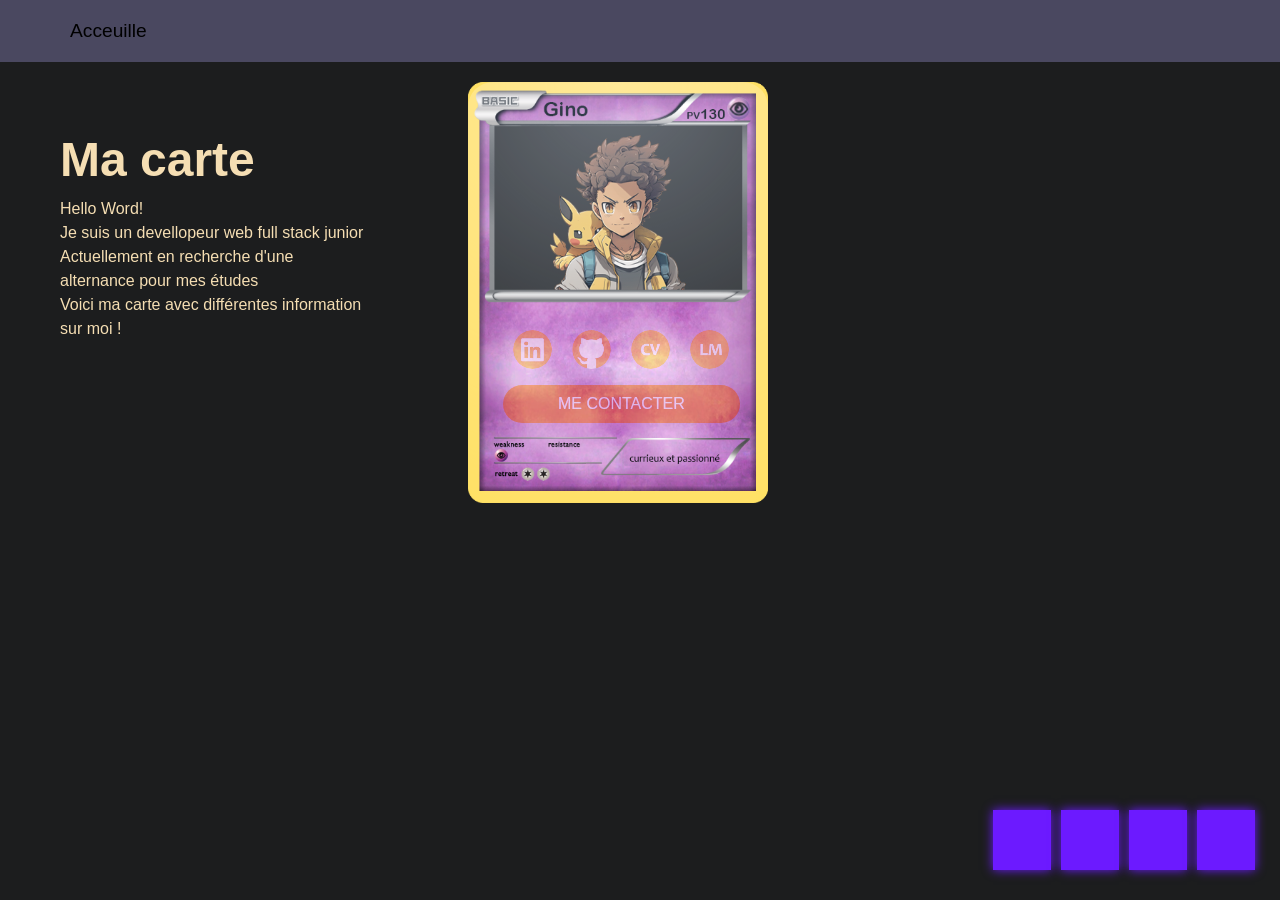
==== carte de visite/index.html @ 789aa826 "Add files via upload Hello Word !  Voici mon porfolio type carte de pokémon, n'hésitez pas a donné" ====
<!DOCTYPE html>
<html>
    <head>
        <title>Portfolio</title>
        <meta charset="UTF-8">
        <meta http-equiv="X-UA-Compatible" content="IE=edge">
        <meta name="viewport" content="width=device-width, initial-scale=1.0">
        <link rel="stylesheet" href="style.css">
    </head>
    <body>   

        <header>
            <nav>                
                <div>
                
                    <a href="index.html"><span class="mot">Acceuille</span></a>
                </div>

            </nav>
        </header>

        <main>
            
        
    <section class="accueil-introduction">
        <div class="texte">
            
        <h1>Ma carte</h1> 


                        <p>Hello Word!<br>Je suis un devellopeur web full stack junior 
                            <br>Actuellement en recherche d'une alternance pour mes études 
                            <br>Voici ma carte avec différentes information sur moi !
                            <br> </p>
        </div>                
            <div class="container">
                
                <div class="card">
                    <div class="content-card">
                    <img src="carte.png" alt="image" style="float:right;"/>
                    </div>
                        <div class="glow">
                            
                            <div class ="contenue">
                                <div class="resaux">                                
                                    <a class="linkedin" href="https://www.linkedin.com/in/gino-omerovic-101504234/" target="_blank"><img src="LinkedIn-logo-orange.png"></a>
                                    <a class="github" href="https://github.com/ginoom" target="_blank"><img src="icone-github-orange.png"></a>
                                    <a class="cv" href="CV BTS gino.pdf" target="_blank"><img src="cv.png"></a>
                                    <a class="lm" href="Lettre de motivation gino.pdf" target="_blank"><img src="lm.png"></a>
                                </div>  
                                <div class="cta" onclick="document.getElementById('image-container').style.display='block'; "> ME CONTACTER </div>
                                    
                            </div>
                        </div>
                </div>
                <div id="image-container" style="display: none; float: right;">
                    <img src="info.png" alt="Image de LM">
                  </div>

            
        <script src="carte.js"></script>

    </section>



    <div class="led-bar-container">
        <div class="led-bar"></div>
        <div class="led-bar"></div>
        <div class="led-bar"></div>
        <div class="led-bar"></div>
        
    </div>      



    </main>

    </body>
</html>
---- carte de visite/style.css ----
*,
::before,
::after{
    margin: 0;
    padding: 0;
    box-sizing: border-box;
    
}



body{
    background-color: rgb(28, 29, 30);
    min-height: 100vh;
    overflow: hidden;
    font-family:'Lucida Sans', 'Lucida Sans Regular', 'Lucida Grande', 'Lucida Sans Unicode', Geneva, Verdana, sans-serif;

}


header
{
  background-color: #4A4860;
  padding: 20px 50px;
}

nav {
    display: flex;
    flex-direction: row;
    align-items: center;
    justify-content: space-between; 
  }

  
  nav a {
    margin-left: 20px;
    text-decoration: none;
    color: black;
    font-size:larger;
  }

.texte{
  color:wheat;
}

.container{
    display: flex;
    flex-direction: row;
    gap: 15px;
    justify-content: center;
    margin-top: 20px;

}

.accueil-introduction {
    display: flex;
    flex-direction: row;
    width: 60%;
    align-items: flex-start;
    margin-bottom: 15px;
    
  }

  .texte{
    margin-top: 70px;
    margin-left: 60px;
  }

  .accueil-introduction h1 {
    margin-bottom: 10px;
    font-size:3pc;

  }
  
  .accueil-introduction P {
    margin-bottom: 10px;
    font-size:1pc;
    line-height: 1.5;

  }

  
  .accueil-introduction h1,p {
    padding-right: 100px;
    
  }


.card{
    width: 300px;
    height: auto;
    perspective: 1000px;
}

.content-card {
    width: 100%;
    height: 100%;
    overflow: hidden;
    transition: all 0.15s ease-out;
    
}

.content-card img {
    width: 100%;
    height: 100%;
    object-fit: cover;

    
}



.cta {
  display:inline-block;
  background: #d5620a;
  color: white;
  border-radius: 50px;
  padding: 10px 55px;
  text-decoration: none;
  position: absolute;
  bottom: 80px;
  left: 35px;
}

.cta:hover {
  color: black;
  text-decoration: none;

}

.resaux {
  display: flex;
  justify-content: center;
  align-items: flex-end;
  height: 100%;
  position: absolute;
  bottom: 130px;
  left: 25px;
}

.resaux img {
  width: 39px;
  border-radius: 50%;
  margin-left: 20px;
  transition: all 0.2s ease-in-out;

}

.linkedin img:hover {
  content: url('LinkedIn-logo-orange2.png');
}

.github img:hover {
  content: url('icone-github-orange2.png');
}

.cv img:hover {
  content: url('cv2.png');
}


.lm img:hover {
  content: url('lm2.png');
}



.glow{
    position: absolute;
    top: 0;
    left: 0;
    width: 100%;
    height: 100%;
    opacity: 0.5;
    transition: all 0.15s ease-out;
    border-radius: 25px;
    mix-blend-mode: hard-light;
    background: radial-gradient(circle at 50% 0%, rgb(184,196,211),transparent );
}


#image-container {
  display: none;
  position: fixed;
  top: 400;
  right: 0;
  width: 450px;
  height: auto;
  z-index: 999;
}

#image-container img{

  max-width : 350px;
  max-height : 1500px;
}

.led-bar-container {
  position: fixed;
  bottom: 0;
  right: 0;
  margin: 20px;
  height: 80px;
  display: flex;
  align-items: center;
}

.led-bar {
  width: 20px;
  height: 60px;
  margin: 0 5px;
  background-color: transparent;
  border: 29px solid #6c1aff;
  box-shadow: 0 0 10px #6c1aff;
  animation: led-bar-animation 2s ease-in-out infinite alternate;
}

@keyframes led-bar-animation {
  0% {
    height: 100px;
    box-shadow: 0 0 10px #6c1aff;
  }
  50% {
    height: 80px;
    box-shadow: 0 0 20px #6c1aff;
  }
  100% {
    height: 60px;
    box-shadow: 0 0 10px #6c1aff;
  }
}

.mot {
  display: inline-block;
  position: relative;
  color: #000;
}

.mot:hover {
  color: #fff;
}
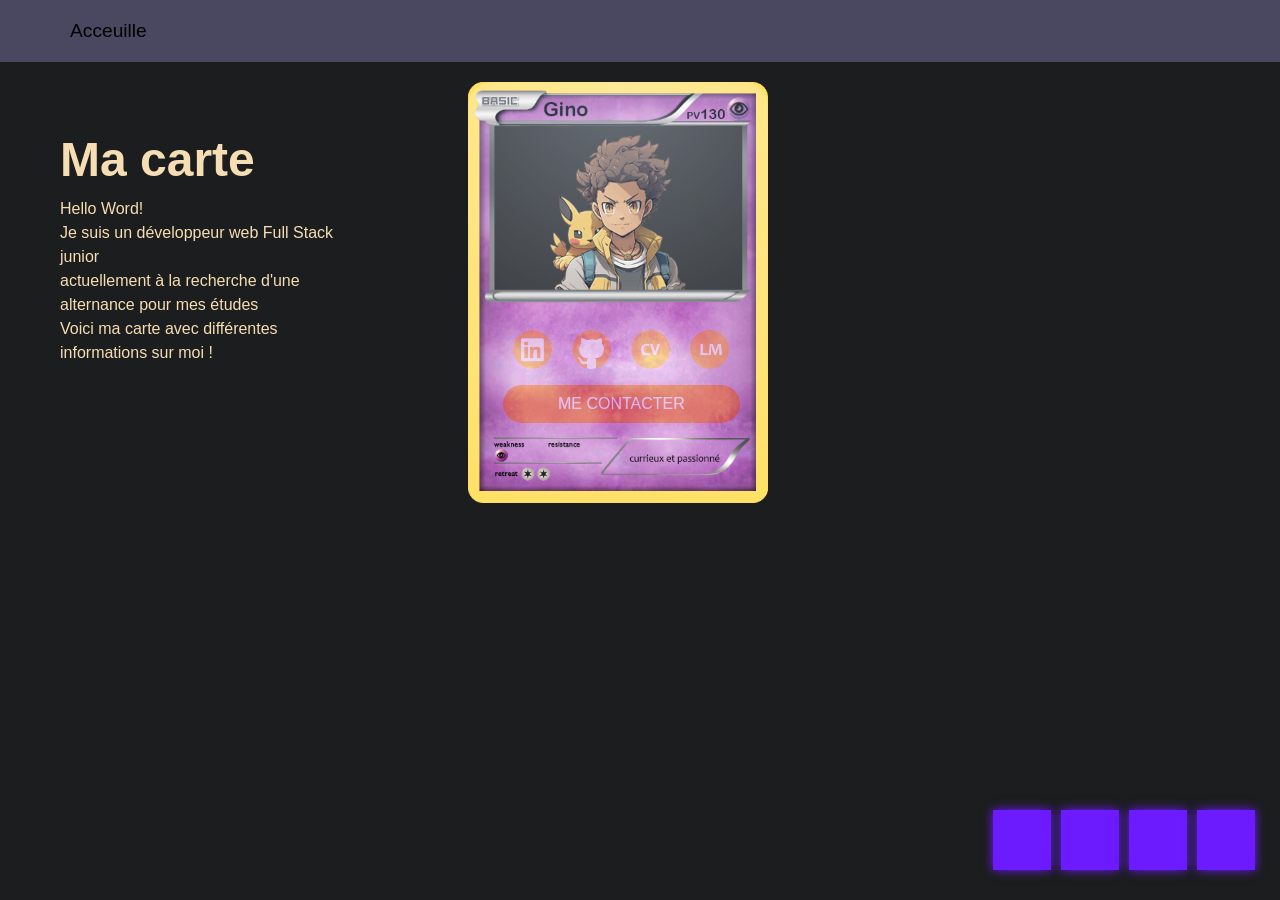
==== commit 918fc905: "Update index.html" ====
--- a/carte de visite/index.html
+++ b/carte de visite/index.html
@@ -28,9 +28,9 @@
         <h1>Ma carte</h1> 
 
 
-                        <p>Hello Word!<br>Je suis un devellopeur web full stack junior 
-                            <br>Actuellement en recherche d'une alternance pour mes études 
-                            <br>Voici ma carte avec différentes information sur moi !
+                        <p>Hello Word!<br>Je suis un développeur web Full Stack junior 
+                            <br>actuellement à la recherche d'une alternance pour mes études 
+                            <br>Voici ma carte avec différentes informations sur moi !
                             <br> </p>
         </div>                
             <div class="container">
@@ -77,4 +77,4 @@
     </main>
 
     </body>
-</html>+</html>
